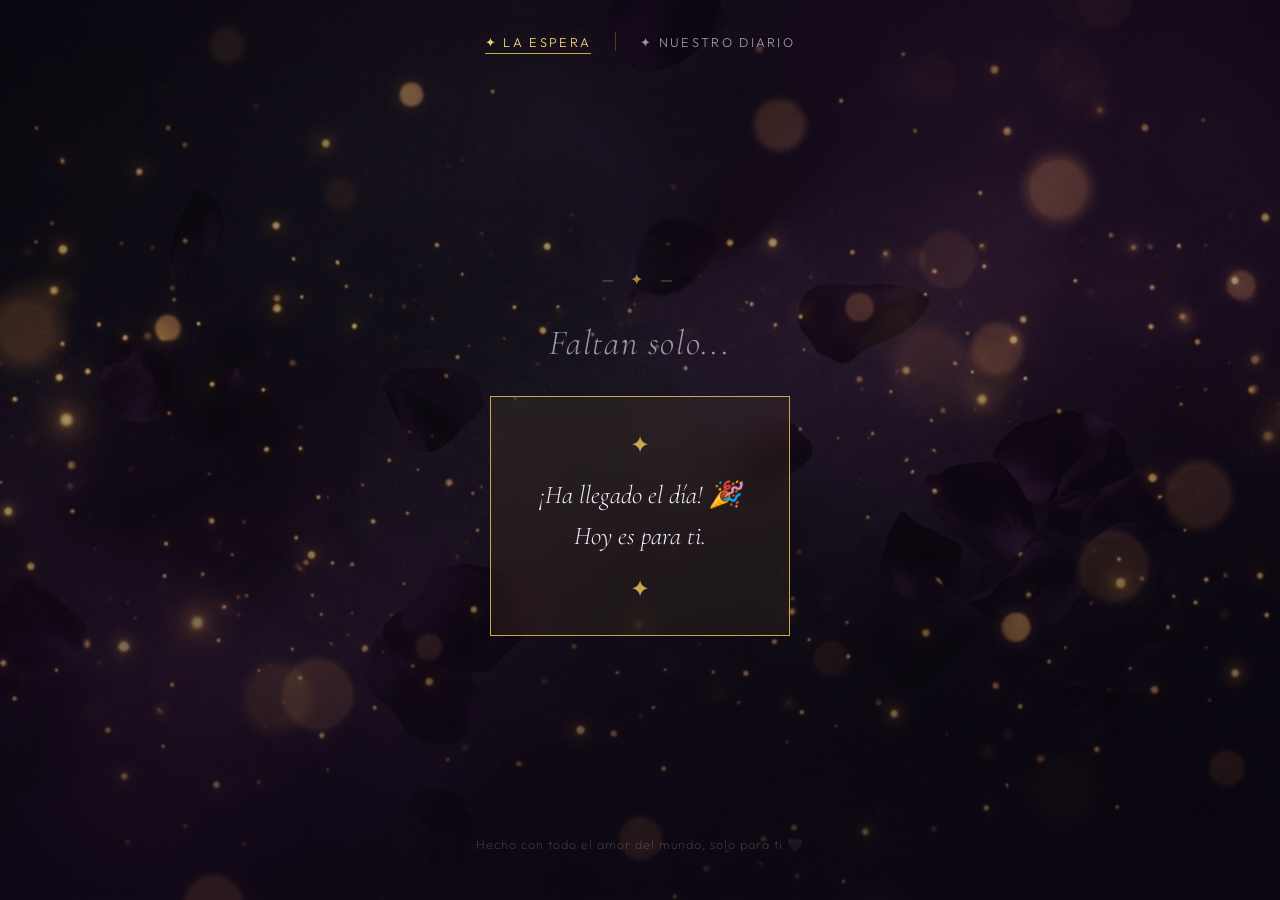
==== sorpresa/index.html @ d5b46532 "add: sorpresa webapp con countdown y diario romántico" ====
<!DOCTYPE html>
<html lang="es">
<head>
  <meta charset="UTF-8" />
  <meta name="viewport" content="width=device-width, initial-scale=1.0" />
  <title>Para ti ✨</title>
  <meta name="description" content="Una cuenta atrás especial, solo para ti." />
  <link rel="preconnect" href="https://fonts.googleapis.com" />
  <link rel="preconnect" href="https://fonts.gstatic.com" crossorigin />
  <link href="https://fonts.googleapis.com/css2?family=Cormorant+Garamond:ital,wght@0,300;0,400;1,300;1,400&family=Outfit:wght@200;300;400&display=swap" rel="stylesheet" />
  <link rel="stylesheet" href="styles.css" />
</head>
<body>

  <!-- Canvas para partículas -->
  <canvas id="particles-canvas"></canvas>

  <!-- Fondo con imagen -->
  <div class="bg-overlay"></div>

  <!-- Contenido principal -->
  <main class="main-wrapper">

    <!-- Nav entre vistas -->
    <nav class="top-nav" aria-label="Navegación principal">
      <a href="index.html" class="nav-link active" id="nav-countdown">✦ La espera</a>
      <div class="nav-divider"></div>
      <a href="diario.html" class="nav-link" id="nav-diary">✦ Nuestro diario</a>
    </nav>

    <!-- Sección de cuenta atrás -->
    <section class="countdown-section" aria-labelledby="main-title">

      <!-- Partícula decorativa arriba -->
      <div class="ornament">— ✦ —</div>

      <h1 id="main-title" class="main-title">
        <span class="title-pretext">Faltan solo...</span>
      </h1>

      <!-- Contador -->
      <div class="countdown-grid" id="countdown-grid" role="timer" aria-live="polite" aria-label="Cuenta atrás">
        <div class="time-unit" id="unit-days">
          <div class="time-number" id="days">00</div>
          <div class="time-label">días</div>
        </div>
        <div class="time-separator" aria-hidden="true">:</div>
        <div class="time-unit" id="unit-hours">
          <div class="time-number" id="hours">00</div>
          <div class="time-label">horas</div>
        </div>
        <div class="time-separator" aria-hidden="true">:</div>
        <div class="time-unit" id="unit-minutes">
          <div class="time-number" id="minutes">00</div>
          <div class="time-label">minutos</div>
        </div>
        <div class="time-separator" aria-hidden="true">:</div>
        <div class="time-unit" id="unit-seconds">
          <div class="time-number" id="seconds">00</div>
          <div class="time-label">segundos</div>
        </div>
      </div>

      <!-- Mensaje debajo del contador -->
      <p class="subtitle">
        para el momento que llevo planeando con todo mi corazón.
      </p>

      <!-- Fecha destino -->
      <div class="target-date">
        <span class="date-label">Sábado</span>
        <span class="date-number">15</span>
        <span class="date-label">de agosto</span>
      </div>

      <!-- CTA al diario -->
      <a href="diario.html" class="cta-btn" id="cta-diary">
        <span class="cta-text">Ver nuestro diario</span>
        <span class="cta-arrow">→</span>
      </a>

      <!-- Mensaje de llegada (oculto hasta que llega la fecha) -->
      <div class="arrived-message hidden" id="arrived-message" role="alert">
        <div class="arrived-ornament">✦</div>
        <p class="arrived-text">¡Ha llegado el día! 🎉<br/>Hoy es para ti.</p>
        <div class="arrived-ornament">✦</div>
      </div>

    </section>

    <!-- Firma -->
    <footer class="footer" role="contentinfo">
      <p class="footer-text">Hecho con todo el amor del mundo, solo para ti 🖤</p>
    </footer>

  </main>

  <script src="particles.js"></script>
  <script src="countdown.js"></script>
</body>
</html>
---- sorpresa/styles.css ----
/* =====================================================
   SORPRESA — Estilos globales
   Dark romantic + golden particles aesthetic
   ===================================================== */

/* ---- Reset & Base ---- */
*, *::before, *::after { box-sizing: border-box; margin: 0; padding: 0; }

:root {
  --gold:        #c9a84c;
  --gold-light:  #f0d080;
  --gold-dim:    #7a5f28;
  --purple-deep: #0d0614;
  --purple-mid:  #1a0a28;
  --purple-soft: #2d1854;
  --white-soft:  #f5f0ff;
  --white-dim:   rgba(245, 240, 255, 0.6);
  --white-ghost: rgba(245, 240, 255, 0.25);

  --font-serif: 'Cormorant Garamond', serif;
  --font-sans:  'Outfit', sans-serif;

  --transition-smooth: 0.4s cubic-bezier(0.25, 0.46, 0.45, 0.94);
}

html { scroll-behavior: smooth; }

body {
  min-height: 100dvh;
  background-color: var(--purple-deep);
  color: var(--white-soft);
  font-family: var(--font-sans);
  font-weight: 200;
  overflow-x: hidden;
  position: relative;
}

/* ---- Canvas partículas ---- */
#particles-canvas {
  position: fixed;
  inset: 0;
  z-index: 0;
  pointer-events: none;
}

/* ---- Fondo imagen ---- */
.bg-overlay {
  position: fixed;
  inset: 0;
  z-index: 0;
  background:
    linear-gradient(to bottom,
      rgba(13, 6, 20, 0.55) 0%,
      rgba(13, 6, 20, 0.35) 40%,
      rgba(13, 6, 20, 0.75) 100%),
    url('assets/bg.jpg') center center / cover no-repeat;
  pointer-events: none;
}

/* ---- Wrapper principal ---- */
.main-wrapper {
  position: relative;
  z-index: 10;
  display: flex;
  flex-direction: column;
  align-items: center;
  min-height: 100dvh;
  padding: 0 1.5rem 3rem;
}

/* ===================== NAV ===================== */
.top-nav {
  display: flex;
  align-items: center;
  gap: 1.5rem;
  padding: 2rem 0 0;
  margin-bottom: 3rem;
}

.nav-link {
  font-family: var(--font-sans);
  font-weight: 300;
  font-size: 0.8rem;
  letter-spacing: 0.18em;
  text-transform: uppercase;
  color: var(--white-dim);
  text-decoration: none;
  transition: color var(--transition-smooth), text-shadow var(--transition-smooth);
  position: relative;
}

.nav-link::after {
  content: '';
  position: absolute;
  bottom: -4px;
  left: 0;
  width: 0;
  height: 1px;
  background: var(--gold);
  transition: width var(--transition-smooth);
}

.nav-link:hover,
.nav-link.active {
  color: var(--gold-light);
  text-shadow: 0 0 20px rgba(201, 168, 76, 0.5);
}

.nav-link:hover::after,
.nav-link.active::after { width: 100%; }

.nav-divider {
  width: 1px;
  height: 1.2rem;
  background: var(--gold-dim);
  opacity: 0.6;
}

/* ===================== COUNTDOWN SECTION ===================== */
.countdown-section {
  flex: 1;
  display: flex;
  flex-direction: column;
  align-items: center;
  justify-content: center;
  text-align: center;
  gap: 2rem;
  padding: 1rem 0;
  animation: fadeInUp 1.2s ease-out both;
}

@keyframes fadeInUp {
  from { opacity: 0; transform: translateY(32px); }
  to   { opacity: 1; transform: translateY(0); }
}

/* Ornamento decorativo */
.ornament {
  font-size: 1rem;
  color: var(--gold);
  letter-spacing: 0.4em;
  opacity: 0.8;
  animation: pulse-glow 4s ease-in-out infinite;
}

@keyframes pulse-glow {
  0%, 100% { text-shadow: 0 0 10px rgba(201,168,76,0.3); opacity: 0.8; }
  50%       { text-shadow: 0 0 30px rgba(201,168,76,0.8); opacity: 1; }
}

/* Título principal */
.main-title {
  font-family: var(--font-serif);
  font-weight: 300;
  font-style: italic;
}

.title-pretext {
  display: block;
  font-size: clamp(1.4rem, 4vw, 2.2rem);
  color: var(--white-dim);
  letter-spacing: 0.05em;
}

/* ---- Grid del contador ---- */
.countdown-grid {
  display: flex;
  align-items: center;
  gap: 0.5rem;
  flex-wrap: wrap;
  justify-content: center;
}

.time-unit {
  display: flex;
  flex-direction: column;
  align-items: center;
  gap: 0.4rem;
  min-width: 100px;
}

.time-number {
  font-family: var(--font-serif);
  font-size: clamp(3.5rem, 12vw, 7rem);
  font-weight: 300;
  line-height: 1;
  color: var(--gold-light);
  text-shadow:
    0 0 30px rgba(201, 168, 76, 0.6),
    0 0 60px rgba(201, 168, 76, 0.25);
  transition: transform 0.15s ease, text-shadow 0.3s ease;
  display: block;
}

.time-unit:hover .time-number {
  transform: scale(1.04);
  text-shadow:
    0 0 40px rgba(201, 168, 76, 0.9),
    0 0 80px rgba(201, 168, 76, 0.5);
}

/* Animación de cambio de número */
.time-number.flip {
  animation: flip-number 0.35s ease-out;
}

@keyframes flip-number {
  0%   { transform: translateY(-8px); opacity: 0.5; }
  100% { transform: translateY(0);    opacity: 1; }
}

.time-label {
  font-size: 0.72rem;
  letter-spacing: 0.22em;
  text-transform: uppercase;
  color: var(--white-dim);
  font-weight: 300;
}

.time-separator {
  font-family: var(--font-serif);
  font-size: clamp(2.5rem, 8vw, 5rem);
  color: var(--gold-dim);
  line-height: 1;
  margin-bottom: 1.6rem;
  opacity: 0.6;
  animation: blink-sep 2s ease-in-out infinite;
}

@keyframes blink-sep {
  0%, 100% { opacity: 0.6; }
  50%       { opacity: 0.2; }
}

/* Subtítulo */
.subtitle {
  font-family: var(--font-serif);
  font-style: italic;
  font-size: clamp(1rem, 3vw, 1.35rem);
  color: var(--white-dim);
  max-width: 460px;
  line-height: 1.7;
}

/* Fecha destino */
.target-date {
  display: flex;
  align-items: center;
  gap: 1rem;
  padding: 1rem 2.5rem;
  border: 1px solid rgba(201, 168, 76, 0.2);
  border-radius: 2px;
  background: rgba(201, 168, 76, 0.04);
  backdrop-filter: blur(8px);
  animation: border-glow 5s ease-in-out infinite;
}

@keyframes border-glow {
  0%, 100% { border-color: rgba(201,168,76,0.2); box-shadow: none; }
  50%       { border-color: rgba(201,168,76,0.5); box-shadow: 0 0 30px rgba(201,168,76,0.15); }
}

.date-label {
  font-family: var(--font-sans);
  font-size: 0.75rem;
  letter-spacing: 0.25em;
  text-transform: uppercase;
  color: var(--white-dim);
  font-weight: 300;
}

.date-number {
  font-family: var(--font-serif);
  font-size: 2.4rem;
  font-weight: 300;
  color: var(--gold);
  text-shadow: 0 0 20px rgba(201, 168, 76, 0.5);
  line-height: 1;
}

/* ---- CTA button ---- */
.cta-btn {
  display: inline-flex;
  align-items: center;
  gap: 0.8rem;
  padding: 0.9rem 2.4rem;
  border: 1px solid var(--gold-dim);
  border-radius: 2px;
  color: var(--gold-light);
  text-decoration: none;
  font-size: 0.8rem;
  letter-spacing: 0.2em;
  text-transform: uppercase;
  font-weight: 300;
  background: transparent;
  transition: all var(--transition-smooth);
  position: relative;
  overflow: hidden;
}

.cta-btn::before {
  content: '';
  position: absolute;
  inset: 0;
  background: linear-gradient(135deg, rgba(201,168,76,0.15), transparent);
  opacity: 0;
  transition: opacity var(--transition-smooth);
}

.cta-btn:hover {
  border-color: var(--gold);
  box-shadow: 0 0 30px rgba(201, 168, 76, 0.25), inset 0 0 20px rgba(201, 168, 76, 0.05);
  transform: translateY(-2px);
}

.cta-btn:hover::before { opacity: 1; }

.cta-arrow {
  transition: transform var(--transition-smooth);
}

.cta-btn:hover .cta-arrow { transform: translateX(4px); }

/* ---- Mensaje de llegada ---- */
.arrived-message {
  display: flex;
  flex-direction: column;
  align-items: center;
  gap: 1rem;
  padding: 2rem 3rem;
  border: 1px solid var(--gold);
  background: rgba(201, 168, 76, 0.08);
  backdrop-filter: blur(12px);
  animation: arrived-in 1s ease-out both;
}

@keyframes arrived-in {
  from { opacity: 0; transform: scale(0.9); }
  to   { opacity: 1; transform: scale(1); }
}

.arrived-ornament { font-size: 1.5rem; color: var(--gold); }

.arrived-text {
  font-family: var(--font-serif);
  font-style: italic;
  font-size: 1.6rem;
  color: var(--white-soft);
  line-height: 1.6;
  text-align: center;
}

.hidden { display: none !important; }

/* ===================== FOOTER ===================== */
.footer {
  padding-top: 2rem;
  text-align: center;
}

.footer-text {
  font-size: 0.78rem;
  color: var(--white-ghost);
  letter-spacing: 0.08em;
}

/* ===================== DIARY PAGE ===================== */
.diary-header {
  text-align: center;
  padding: 2rem 0 3rem;
  animation: fadeInUp 0.9s ease-out both;
}

.diary-title {
  font-family: var(--font-serif);
  font-weight: 300;
  font-style: italic;
  font-size: clamp(2.2rem, 6vw, 4rem);
  color: var(--white-soft);
  line-height: 1.2;
  margin-bottom: 0.8rem;
}

.diary-subtitle {
  font-size: 0.82rem;
  color: var(--white-dim);
  letter-spacing: 0.18em;
  text-transform: uppercase;
}

/* Feed de entradas */
.diary-feed {
  width: 100%;
  max-width: 760px;
  display: flex;
  flex-direction: column;
  gap: 2.5rem;
  padding-bottom: 4rem;
}

.diary-entry {
  background: rgba(45, 24, 84, 0.35);
  border: 1px solid rgba(201, 168, 76, 0.15);
  border-radius: 4px;
  overflow: hidden;
  backdrop-filter: blur(10px);
  transition: border-color var(--transition-smooth), box-shadow var(--transition-smooth), transform var(--transition-smooth);
  animation: fadeInUp 0.8s ease-out both;
}

.diary-entry:hover {
  border-color: rgba(201, 168, 76, 0.4);
  box-shadow: 0 8px 40px rgba(0,0,0,0.4), 0 0 30px rgba(201,168,76,0.08);
  transform: translateY(-3px);
}

.diary-entry-img {
  width: 100%;
  max-height: 480px;
  object-fit: cover;
  display: block;
  background: var(--purple-soft);
}

/* placeholder cuando no hay imagen */
.diary-entry-img-placeholder {
  width: 100%;
  height: 200px;
  background: linear-gradient(135deg, var(--purple-soft), var(--purple-mid));
  display: flex;
  align-items: center;
  justify-content: center;
  font-size: 2.5rem;
}

.diary-entry-body {
  padding: 1.8rem 2rem;
}

.diary-entry-date {
  font-size: 0.72rem;
  letter-spacing: 0.25em;
  text-transform: uppercase;
  color: var(--gold);
  margin-bottom: 0.8rem;
  display: flex;
  align-items: center;
  gap: 0.6rem;
}

.diary-entry-date::before {
  content: '✦';
  font-size: 0.6rem;
}

.diary-entry-title {
  font-family: var(--font-serif);
  font-size: clamp(1.3rem, 3vw, 1.8rem);
  font-weight: 300;
  color: var(--white-soft);
  margin-bottom: 0.8rem;
  line-height: 1.3;
}

.diary-entry-text {
  font-size: 1rem;
  line-height: 1.8;
  color: var(--white-dim);
  font-weight: 200;
}

/* Galería de fotos en entrada */
.diary-entry-gallery {
  display: grid;
  grid-template-columns: repeat(auto-fill, minmax(200px, 1fr));
  gap: 4px;
}

.diary-entry-gallery img {
  width: 100%;
  height: 200px;
  object-fit: cover;
  display: block;
  transition: opacity var(--transition-smooth);
}

.diary-entry-gallery img:hover { opacity: 0.85; }

/* ---- Video en entrada del diario ---- */
.diary-entry-video-wrap {
  position: relative;
  width: 100%;
  background: #000;
  line-height: 0;
}

.diary-entry-video {
  width: 100%;
  max-height: 520px;
  object-fit: cover;
  display: block;
  outline: none;
}

/* Personalización sutil de controles en navegadores que lo permiten */
.diary-entry-video::-webkit-media-controls-panel {
  background: linear-gradient(to top, rgba(13,6,20,0.85), transparent);
}


/* Emoji tag */
.diary-entry-tag {
  display: inline-flex;
  align-items: center;
  gap: 0.4rem;
  margin-top: 1.2rem;
  padding: 0.3rem 0.9rem;
  border: 1px solid rgba(201, 168, 76, 0.2);
  border-radius: 100px;
  font-size: 0.76rem;
  color: var(--gold-light);
  letter-spacing: 0.1em;
}

/* ===================== RESPONSIVE ===================== */
@media (max-width: 640px) {
  .countdown-grid { gap: 0.25rem; }
  .time-unit { min-width: 72px; }
  .time-separator { font-size: 2.2rem; margin-bottom: 1.4rem; }
  .target-date { gap: 0.6rem; padding: 0.8rem 1.5rem; flex-wrap: wrap; justify-content: center; }
  .diary-entry-body { padding: 1.2rem 1.2rem; }
  .diary-entry-gallery { grid-template-columns: 1fr 1fr; }
}
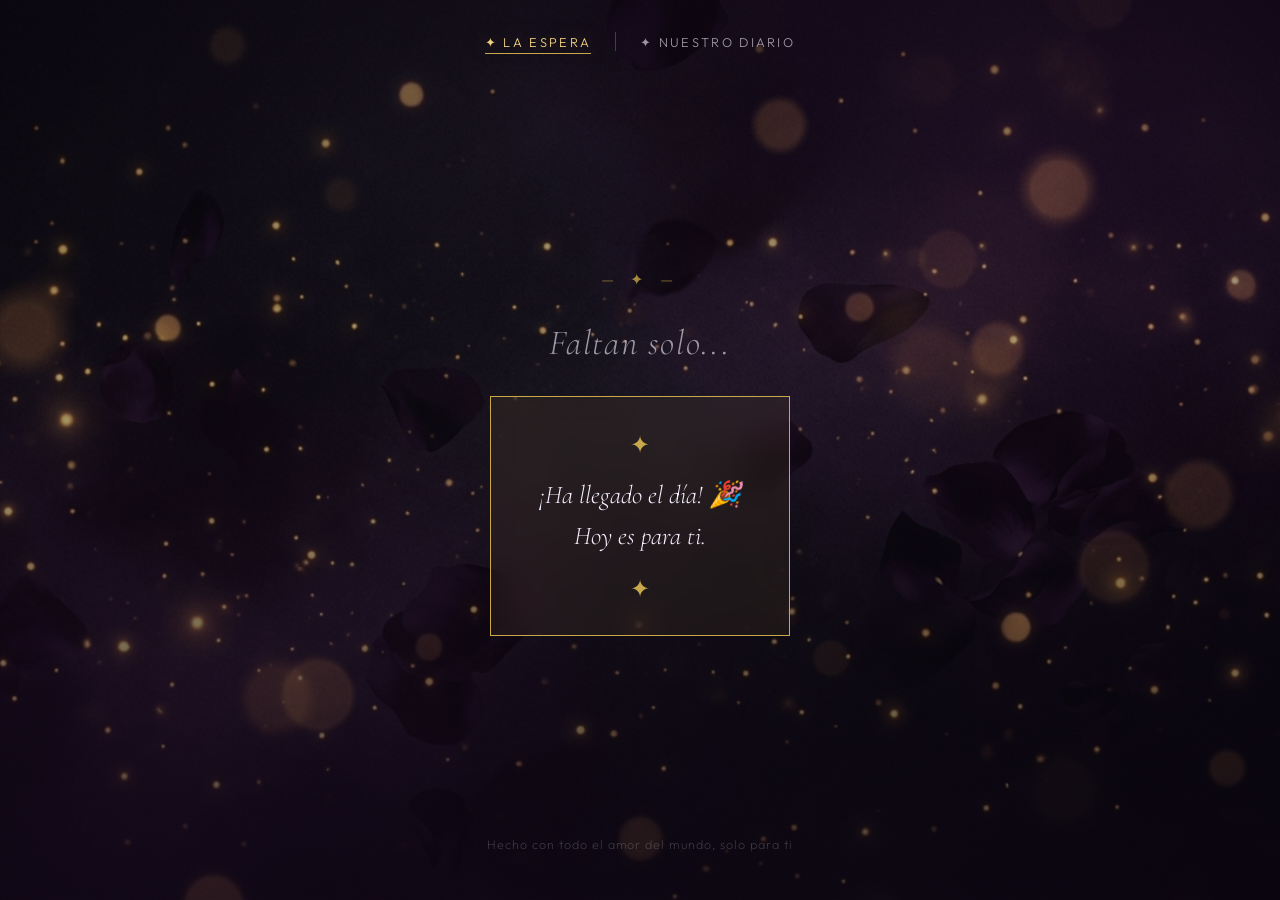
==== commit 0d74a90a: "fix: quitar corazones negros y actualizar fecha al 15 de agosto" ====
--- a/sorpresa/index.html
+++ b/sorpresa/index.html
@@ -90,7 +90,7 @@
 
     <!-- Firma -->
     <footer class="footer" role="contentinfo">
-      <p class="footer-text">Hecho con todo el amor del mundo, solo para ti 🖤</p>
+      <p class="footer-text">Hecho con todo el amor del mundo, solo para ti</p>
     </footer>
 
   </main>
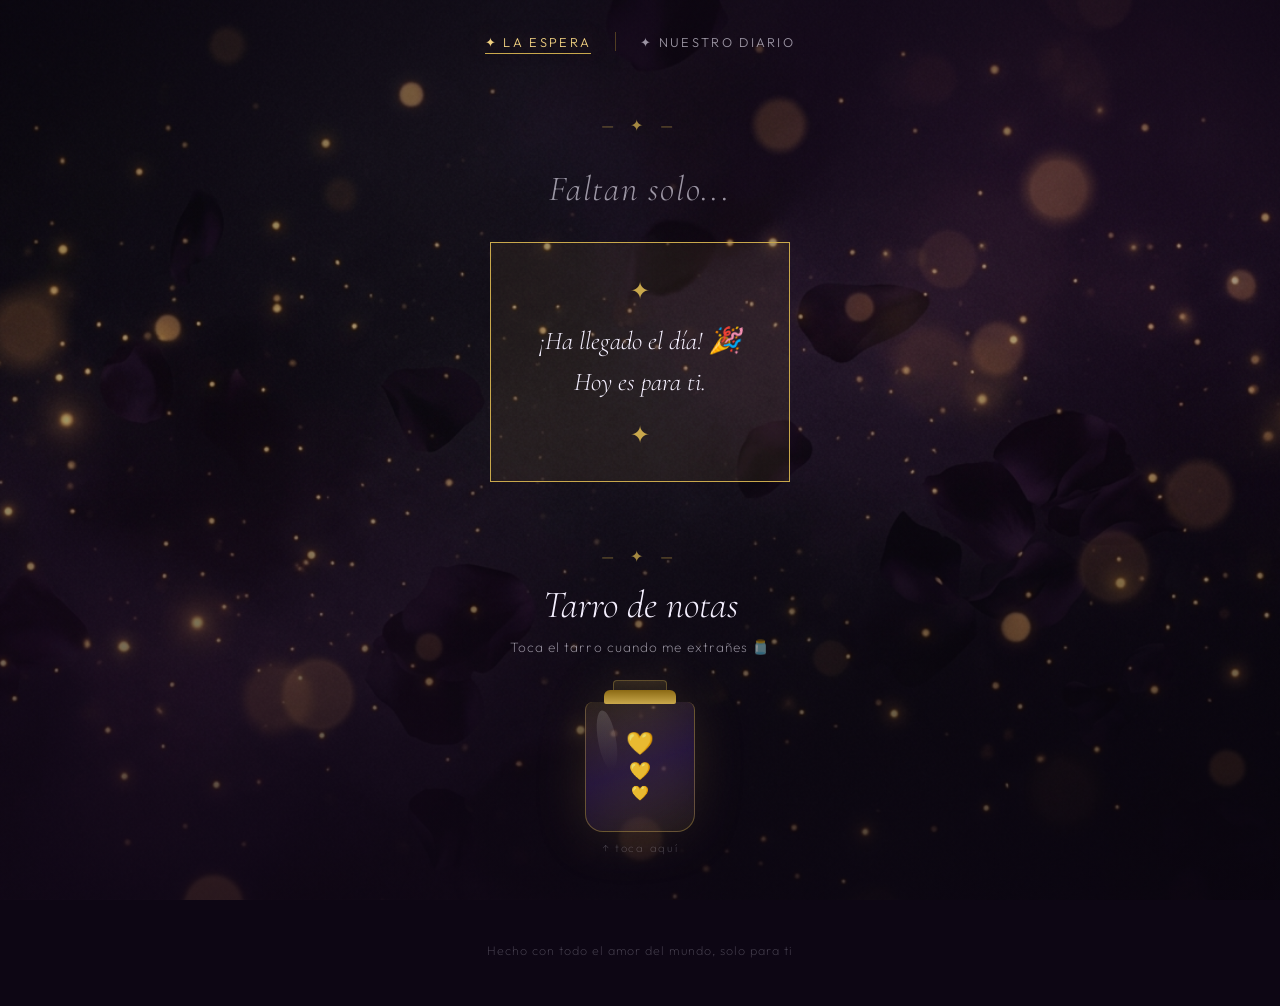
==== commit 38a64a4d: "feat: tarro de notas de amor interactivo" ====
--- a/sorpresa/index.html
+++ b/sorpresa/index.html
@@ -88,6 +88,44 @@
 
     </section>
 
+    <!-- ══════════════════════════════════════════
+         TARRO DE NOTAS DE AMOR
+         ══════════════════════════════════════════ -->
+    <section class="tarro-section" aria-labelledby="tarro-title">
+
+      <div class="ornament" aria-hidden="true">— ✦ —</div>
+      <h2 id="tarro-title" class="tarro-heading">Tarro de notas</h2>
+      <p class="tarro-sub">Toca el tarro cuando me extrañes 🫙</p>
+
+      <div id="tarro-wrapper" class="tarro-wrapper">
+
+        <!-- El tarro -->
+        <button
+          id="tarro-jar"
+          class="tarro-jar"
+          aria-label="Abrir una nota de amor"
+          title="Toca para abrir una nota"
+        >
+          <!-- Tarro dibujado en CSS -->
+          <div class="jar-body" aria-hidden="true">
+            <div class="jar-neck"></div>
+            <div class="jar-lid"></div>
+            <div class="jar-glass">
+              <span class="jar-heart">💛</span>
+              <span class="jar-heart delay1">💛</span>
+              <span class="jar-heart delay2">💛</span>
+              <div class="jar-shine"></div>
+            </div>
+          </div>
+        </button>
+
+        <div class="tarro-hint" aria-hidden="true">↑ toca aquí</div>
+        <div id="tarro-counter" class="tarro-counter" data-count="0" aria-live="polite"></div>
+
+      </div><!-- /tarro-wrapper -->
+
+    </section>
+
     <!-- Firma -->
     <footer class="footer" role="contentinfo">
       <p class="footer-text">Hecho con todo el amor del mundo, solo para ti</p>
@@ -97,5 +135,7 @@
 
   <script src="particles.js"></script>
   <script src="countdown.js"></script>
+  <script src="tarro.js"></script>
+  <script src="modal-cupon.js"></script>
 </body>
 </html>
--- a/sorpresa/styles.css
+++ b/sorpresa/styles.css
@@ -522,7 +522,282 @@
   letter-spacing: 0.1em;
 }
 
+/* ===================== TARRO DE NOTAS ===================== */
+
+.tarro-section {
+  width: 100%;
+  display: flex;
+  flex-direction: column;
+  align-items: center;
+  gap: 1rem;
+  padding: 3rem 1rem 2rem;
+  text-align: center;
+  animation: fadeInUp 1s ease-out both;
+}
+
+.tarro-heading {
+  font-family: var(--font-serif);
+  font-size: clamp(1.6rem, 4vw, 2.4rem);
+  font-weight: 300;
+  font-style: italic;
+  color: var(--white-soft);
+}
+
+.tarro-sub {
+  font-size: 0.85rem;
+  color: var(--white-dim);
+  letter-spacing: 0.08em;
+  margin-top: -0.4rem;
+}
+
+.tarro-wrapper {
+  position: relative;
+  display: flex;
+  flex-direction: column;
+  align-items: center;
+  gap: 0.6rem;
+  margin-top: 0.5rem;
+}
+
+/* ---- Botón / tarro ---- */
+.tarro-jar {
+  background: transparent;
+  border: none;
+  cursor: pointer;
+  padding: 0;
+  display: flex;
+  flex-direction: column;
+  align-items: center;
+  transition: transform 0.2s ease;
+}
+
+.tarro-jar:hover  { transform: scale(1.06); }
+.tarro-jar:active { transform: scale(0.97); }
+
+/* Shake al tocar */
+.tarro-jar.tarro-shake {
+  animation: jar-shake 0.5s cubic-bezier(0.36, 0.07, 0.19, 0.97) both;
+}
+
+@keyframes jar-shake {
+  10%, 90%  { transform: rotate(-2deg) scale(1.04); }
+  20%, 80%  { transform: rotate(3deg)  scale(1.06); }
+  30%, 50%, 70% { transform: rotate(-3deg) scale(1.05); }
+  40%, 60%  { transform: rotate(3deg)  scale(1.04); }
+  100%      { transform: rotate(0deg)  scale(1); }
+}
+
+/* ---- Piezas del tarro ---- */
+.jar-body {
+  display: flex;
+  flex-direction: column;
+  align-items: center;
+  filter: drop-shadow(0 8px 24px rgba(201,168,76,0.3));
+}
+
+.jar-lid {
+  width: 72px;
+  height: 14px;
+  background: linear-gradient(to bottom, #8b6914, #c9a84c);
+  border-radius: 6px 6px 2px 2px;
+  margin-bottom: -2px;
+  position: relative;
+  z-index: 2;
+}
+
+.jar-neck {
+  width: 54px;
+  height: 10px;
+  background: linear-gradient(to bottom,
+    rgba(201,168,76,0.15),
+    rgba(201,168,76,0.08));
+  border: 1px solid rgba(201,168,76,0.35);
+  border-bottom: none;
+  border-radius: 4px 4px 0 0;
+  position: relative;
+  z-index: 1;
+}
+
+.jar-glass {
+  width: 110px;
+  height: 130px;
+  background: linear-gradient(160deg,
+    rgba(201,168,76,0.12) 0%,
+    rgba(45,24,84,0.6) 50%,
+    rgba(201,168,76,0.08) 100%);
+  border: 1.5px solid rgba(201,168,76,0.4);
+  border-top: none;
+  border-radius: 8px 8px 18px 18px;
+  position: relative;
+  overflow: hidden;
+  display: flex;
+  flex-direction: column;
+  align-items: center;
+  justify-content: center;
+  gap: 0.2rem;
+}
+
+.jar-shine {
+  position: absolute;
+  top: 8px;
+  left: 12px;
+  width: 18px;
+  height: 60px;
+  background: linear-gradient(to bottom, rgba(255,255,255,0.15), transparent);
+  border-radius: 50%;
+  transform: rotate(-10deg);
+}
+
+/* Corazoncitos flotantes dentro del tarro */
+.jar-heart {
+  font-size: 1.4rem;
+  animation: heart-float 3s ease-in-out infinite;
+  opacity: 0.9;
+}
+
+.jar-heart.delay1 { animation-delay: 1s; font-size: 1.1rem; }
+.jar-heart.delay2 { animation-delay: 2s; font-size: 0.9rem; }
+
+@keyframes heart-float {
+  0%, 100% { transform: translateY(0) scale(1); opacity: 0.9; }
+  50%       { transform: translateY(-8px) scale(1.1); opacity: 1; }
+}
+
+/* ---- Hint y contador ---- */
+.tarro-hint {
+  font-size: 0.7rem;
+  color: var(--white-ghost);
+  letter-spacing: 0.15em;
+  animation: pulse-glow 3s ease-in-out infinite;
+}
+
+.tarro-counter {
+  font-size: 0.72rem;
+  color: var(--gold-dim);
+  letter-spacing: 0.1em;
+  min-height: 1.2em;
+}
+
+/* ====== TARJETA DE NOTA ====== */
+#nota-card {
+  position: relative;
+  width: 100%;
+  max-width: 380px;
+  margin-top: 1.2rem;
+  animation: nota-entra 0.5s cubic-bezier(0.34, 1.56, 0.64, 1) both;
+}
+
+@keyframes nota-entra {
+  from { opacity: 0; transform: translateY(-30px) rotate(-3deg) scale(0.85); }
+  to   { opacity: 1; transform: translateY(0) rotate(0deg) scale(1); }
+}
+
+#nota-card.nota-saliendo {
+  animation: nota-sale 0.35s ease-in forwards;
+}
+
+@keyframes nota-sale {
+  to { opacity: 0; transform: translateY(-20px) scale(0.9); }
+}
+
+.nota-inner {
+  position: relative;
+  background: linear-gradient(160deg, #fdfaf2, #f5edcc);
+  border-radius: 4px;
+  padding: 2rem 1.8rem 1.6rem;
+  box-shadow:
+    0 4px 6px rgba(0,0,0,0.3),
+    0 12px 40px rgba(0,0,0,0.5),
+    inset 0 0 0 1px rgba(201,168,76,0.2);
+  overflow: hidden;
+}
+
+/* Líneas del papel */
+.nota-lines {
+  position: absolute;
+  inset: 0;
+  background: repeating-linear-gradient(
+    to bottom,
+    transparent 0px,
+    transparent 27px,
+    rgba(201,168,76,0.15) 28px
+  );
+  pointer-events: none;
+}
+
+/* Línea roja izquierda estilo libreta */
+.nota-inner::before {
+  content: '';
+  position: absolute;
+  top: 0;
+  left: 2.6rem;
+  width: 1px;
+  height: 100%;
+  background: rgba(220, 80, 80, 0.25);
+}
+
+.nota-emoji {
+  font-size: 2.2rem;
+  margin-bottom: 0.8rem;
+  position: relative;
+  z-index: 1;
+}
+
+.nota-texto {
+  font-family: 'Outfit', sans-serif;
+  font-size: 0.97rem;
+  font-weight: 300;
+  line-height: 1.85;
+  color: #2a1a0a;
+  text-align: left;
+  position: relative;
+  z-index: 1;
+  margin-bottom: 1.4rem;
+}
+
+.nota-actions {
+  display: flex;
+  gap: 0.8rem;
+  justify-content: center;
+  position: relative;
+  z-index: 1;
+  flex-wrap: wrap;
+}
+
+.nota-btn-otra {
+  padding: 0.55rem 1.4rem;
+  background: linear-gradient(135deg, #c9a84c, #f0d080);
+  border: none;
+  border-radius: 4px;
+  color: #1a0a00;
+  font-size: 0.82rem;
+  font-weight: 400;
+  cursor: pointer;
+  transition: opacity 0.2s, transform 0.2s;
+  font-family: 'Outfit', sans-serif;
+}
+
+.nota-btn-otra:hover { opacity: 0.88; transform: translateY(-1px); }
+
+.nota-btn-cerrar {
+  padding: 0.55rem 1.2rem;
+  background: transparent;
+  border: 1px solid rgba(42, 26, 10, 0.25);
+  border-radius: 4px;
+  color: rgba(42, 26, 10, 0.6);
+  font-size: 0.8rem;
+  cursor: pointer;
+  transition: all 0.2s;
+  font-family: 'Outfit', sans-serif;
+}
+
+.nota-btn-cerrar:hover {
+  border-color: rgba(42,26,10,0.5);
+  color: rgba(42,26,10,0.9);
+}
+
 /* ===================== RESPONSIVE ===================== */
+
 @media (max-width: 640px) {
   .countdown-grid { gap: 0.25rem; }
   .time-unit { min-width: 72px; }
